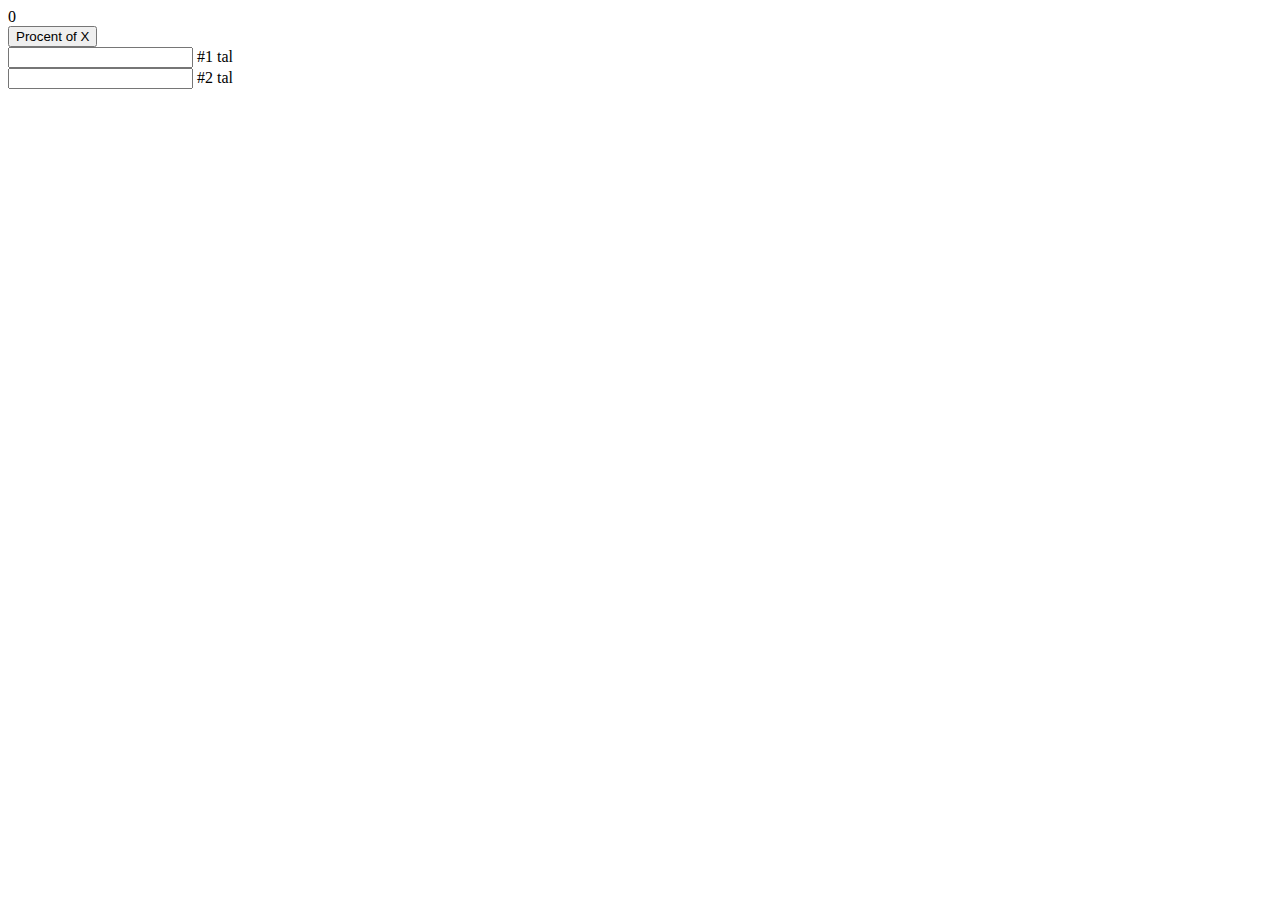
==== calculator.html @ 22155a9e "Calculator task: Relevant files have been created. The initial html is setup" ====
<!DOCTYPE html>
<html lang="en">
<head>
    <meta charset="UTF-8">
    <meta name="viewport" content="width=device-width, initial-scale=1.0">
    <title>Calculator</title>

    <link rel="stylesheet" href="calculator.css">
</head>
<body>
    <main>
        <div class="container">
            <span class="value">0</span>
            <div class="button-container">
                <button class="btn procentageOfX">Procent of X</button>
            </div>

            <form>
                <div class="group">
                    <input type="number" id="firstNumber" class="form-input købt">
                    <label for="firstNumber">#1 tal</label>
                </div>

                <div class="group">
                    <input type="number" id="secondNumber" class="form-input solgt">
                    <label for="secondNumber">#2 tal</label>
                </div>
            </form>
            
        </div>
    </main>

    <script src="calculator.js"></script>
</body>
</html>
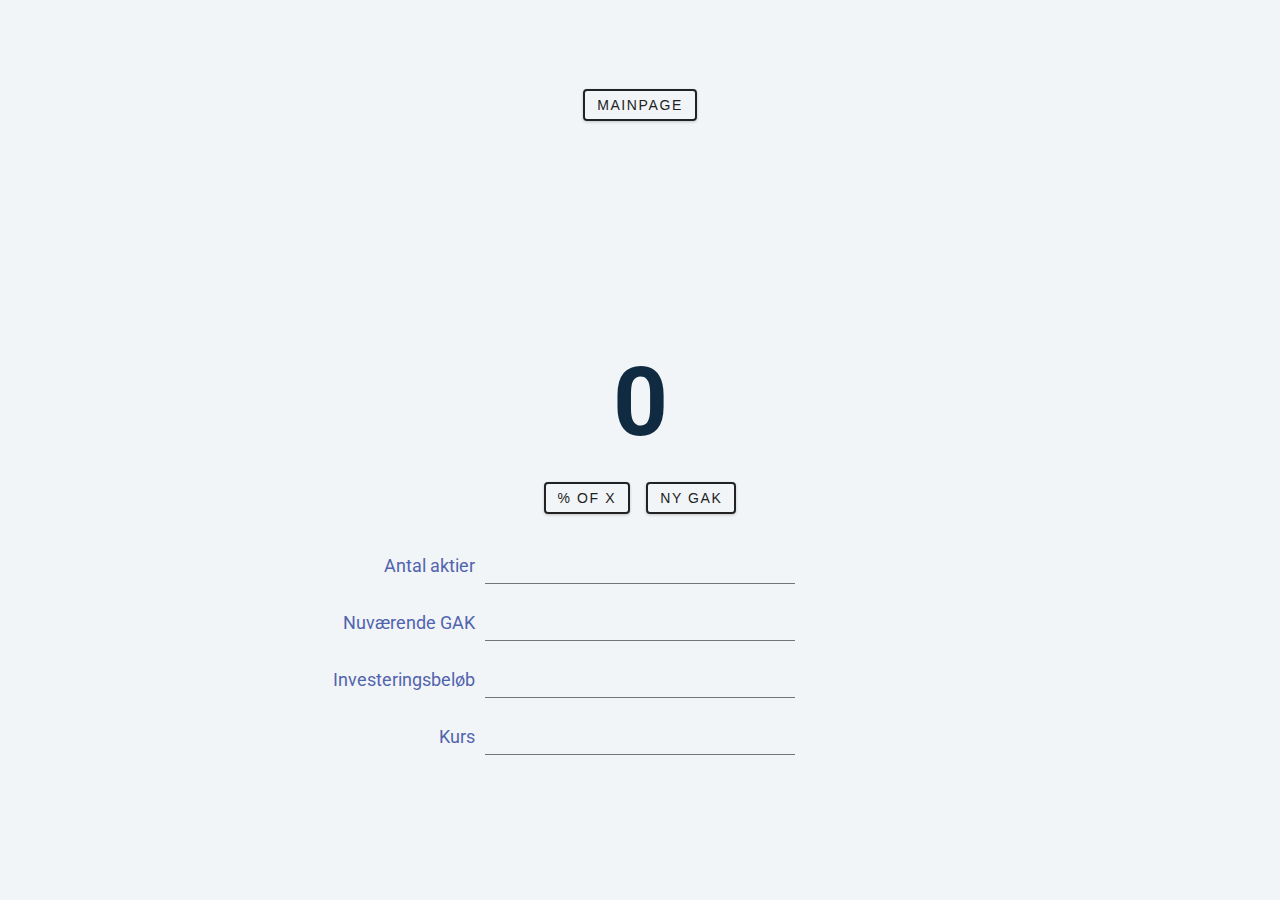
==== commit 97777dcf: "Can now calculate a new GAK" ====
--- a/calculator.html
+++ b/calculator.html
@@ -5,25 +5,36 @@
     <meta name="viewport" content="width=device-width, initial-scale=1.0">
     <title>Calculator</title>
 
-    <link rel="stylesheet" href="calculator.css">
+    <link rel="stylesheet" href="styles.css">
 </head>
 <body>
     <main>
+        <button class="btn" onclick="location.href='index.html'">Mainpage</button>
+
         <div class="container">
-            <span class="value">0</span>
+            <span id="value">0</span>
             <div class="button-container">
-                <button class="btn procentageOfX">Procent of X</button>
+                <button class="btn procentageOfX">% of X</button>
+                <button class="btn newGAK">Ny GAK</button>
             </div>
 
             <form>
                 <div class="group">
-                    <input type="number" id="firstNumber" class="form-input købt">
-                    <label for="firstNumber">#1 tal</label>
+                    <input type="number" id="amountOfShares" class="form-input købt">
+                    <label for="amountOfShares">Antal aktier</label>
                 </div>
 
                 <div class="group">
-                    <input type="number" id="secondNumber" class="form-input solgt">
-                    <label for="secondNumber">#2 tal</label>
+                    <input type="number" id="currentGAK" class="form-input solgt">
+                    <label for="currentGAK">Nuværende GAK</label>
+                </div>
+                <div class="group">
+                    <input type="number" id="investment" class="form-input solgt">
+                    <label for="investment">Investeringsbeløb</label>
+                </div>
+                <div class="group">
+                    <input type="number" id="price" class="form-input solgt">
+                    <label for="price">Kurs</label>
                 </div>
             </form>
             
--- a/styles.css
+++ b/styles.css
@@ -0,0 +1,456 @@
+/*
+=============== 
+Fonts
+===============
+*/
+@import url("https://fonts.googleapis.com/css?family=Open+Sans|Roboto:400,700&display=swap");
+
+/*
+=============== 
+Variables
+===============
+*/
+
+:root {
+  /* dark shades of primary color*/
+  --clr-primary-1: hsl(205, 86%, 17%);
+  --clr-primary-2: hsl(205, 77%, 27%);
+  --clr-primary-3: hsl(205, 72%, 37%);
+  --clr-primary-4: hsl(205, 63%, 48%);
+  /* primary/main color */
+  --clr-primary-5: hsl(205, 78%, 60%);
+  /* lighter shades of primary color */
+  --clr-primary-6: hsl(205, 89%, 70%);
+  --clr-primary-7: hsl(205, 90%, 76%);
+  --clr-primary-8: hsl(205, 86%, 81%);
+  --clr-primary-9: hsl(205, 90%, 88%);
+  --clr-primary-10: hsl(205, 100%, 96%);
+  /* darkest grey - used for headings */
+  --clr-grey-1: hsl(209, 61%, 16%);
+  --clr-grey-2: hsl(211, 39%, 23%);
+  --clr-grey-3: hsl(209, 34%, 30%);
+  --clr-grey-4: hsl(209, 28%, 39%);
+  /* grey used for paragraphs */
+  --clr-grey-5: hsl(210, 22%, 49%);
+  --clr-grey-6: hsl(209, 23%, 60%);
+  --clr-grey-7: hsl(211, 27%, 70%);
+  --clr-grey-8: hsl(210, 31%, 80%);
+  --clr-grey-9: hsl(212, 33%, 89%);
+  --clr-grey-10: hsl(210, 36%, 96%);
+  --clr-white: #fff;
+  --clr-red-dark: hsl(360, 67%, 44%);
+  --clr-red-light: hsl(360, 71%, 66%);
+  --clr-green-dark: hsl(125, 67%, 44%);
+  --clr-green-light: hsl(125, 71%, 66%);
+  --clr-black: #222;
+  --ff-primary: "Roboto", sans-serif;
+  --ff-secondary: "Open Sans", sans-serif;
+  --transition: all 0.3s linear;
+  --spacing: 0.1rem;
+  --radius: 0.25rem;
+  --light-shadow: 0 5px 15px rgba(0, 0, 0, 0.1);
+  --dark-shadow: 0 5px 15px rgba(0, 0, 0, 0.2);
+  --max-width: 1170px;
+  --fixed-width: 620px;
+}
+
+/*
+=============== 
+Global Styles
+===============
+*/
+
+*,
+::after,
+::before {
+  margin: 0;
+  padding: 0;
+  box-sizing: border-box;
+}
+
+body {
+  font-family: var(--ff-secondary);
+  background: var(--clr-grey-10);
+  color: var(--clr-grey-1);
+  line-height: 1.5;
+  font-size: 0.875rem;
+}
+
+ul {
+  list-style-type: none;
+}
+
+a {
+  text-decoration: none;
+}
+
+h1,
+h2,
+h3,
+h4 {
+  letter-spacing: var(--spacing);
+  text-transform: capitalize;
+  line-height: 1.25;
+  margin-bottom: 0.75rem;
+  font-family: var(--ff-primary);
+}
+
+h1 {
+  font-size: 3rem;
+}
+
+h2 {
+  font-size: 2rem;
+}
+
+h3 {
+  font-size: 1.25rem;
+}
+
+h4 {
+  font-size: 0.875rem;
+}
+
+p {
+  margin-bottom: 1.25rem;
+  color: var(--clr-grey-5);
+}
+
+@media screen and (min-width: 800px) {
+  h1 {
+    font-size: 4rem;
+  }
+
+  h2 {
+    font-size: 2.5rem;
+  }
+
+  h3 {
+    font-size: 1.75rem;
+  }
+
+  h4 {
+    font-size: 1rem;
+  }
+
+  body {
+    font-size: 1rem;
+  }
+
+  h1,
+  h2,
+  h3,
+  h4 {
+    line-height: 1;
+  }
+}
+
+/*  global classes */
+
+.section {
+  padding: 5rem 0;
+}
+
+.section-center {
+  width: 90vw;
+  margin: 0 auto;
+  max-width: 1170px;
+}
+
+@media screen and (min-width: 992px) {
+  .section-center {
+    width: 95vw;
+  }
+}
+
+main {
+  min-height: 100vh;
+  display: grid;
+  place-items: center;
+}
+
+main {
+  min-height: 100vh;
+  display: grid;
+  place-items: center;
+}
+
+.container {
+  text-align: center;
+  font-family: 'Roboto';
+  width: 600px;
+  margin: 30px auto 0;
+  display: block;
+  padding: 10px 50px 50px;
+  display: flex;
+  flex-direction: column;
+  align-items: center;
+}
+
+#value {
+  font-size: 6rem;
+  font-weight: bold;
+}
+
+.btn {
+  text-transform: uppercase;
+  background: transparent;
+  color: var(--clr-black);
+  padding: 0.375rem 0.75rem;
+  letter-spacing: var(--spacing);
+  display: inline-block;
+  transition: var(--transition);
+  font-size: 0.875rem;
+  border: 2px solid var(--clr-black);
+  cursor: pointer;
+  box-shadow: 0 1px 3px rgba(0, 0, 0, 0.2);
+  border-radius: var(--radius);
+  margin: 0.5rem;
+}
+
+.btn:hover {
+  color: var(--clr-white);
+  background: var(--clr-black);
+}
+
+.input-container label {
+  text-transform: uppercase;
+  font-size: 0.875rem;
+  color: var(--clr-black);
+}
+
+.button-container {
+  position: relative;
+  display: flex;
+  justify-content: center;
+  margin-bottom: 20px;
+}
+
+form {
+  display: flex;
+  flex-direction: column;
+  align-items: center;
+}
+
+/* NEW CSS - https: //codepen.io/chris__sev/pen/LYOyjY */
+
+* {
+  box-sizing: border-box;
+}
+
+
+.footer {
+  text-align: center;
+}
+
+.footer a {
+  color: #53B2C8;
+}
+
+.group {
+  position: relative;
+  margin-bottom: 15px;
+}
+
+input {
+  font-size: 18px;
+  padding: 10px 10px 10px 5px;
+  display: block;
+  width: 310px;
+  border: none;
+  border-bottom: 1px solid #757575;
+  background-color: transparent;
+}
+
+input:focus {
+  outline: none;
+}
+
+/* LABEL ======================================= */
+label {
+  color: #999;
+  font-size: 18px;
+  font-weight: normal;
+  position: absolute;
+  pointer-events: none;
+  left: 5px;
+  top: 10px;
+  transition: 0.2s ease all;
+  -moz-transition: 0.2s ease all;
+  -webkit-transition: 0.2s ease all;
+}
+
+input:focus~label,
+input:not(:placeholder-shown)~label {
+  top: 10px;
+  left: -10px;
+  transform: translateX(-100%);
+  font-size: 18px;
+  color: #5264AE;
+}
+
+/* BOTTOM BARS ================================= */
+.bar {
+  position: relative;
+  display: block;
+  width: 300px;
+}
+
+.bar:before,
+.bar:after {
+  content: '';
+  height: 2px;
+  width: 0;
+  bottom: 1px;
+  position: absolute;
+  background: #5264AE;
+  transition: 0.2s ease all;
+  -moz-transition: 0.2s ease all;
+  -webkit-transition: 0.2s ease all;
+}
+
+.bar:before {
+  left: 50%;
+}
+
+.bar:after {
+  right: 50%;
+}
+
+/* active state */
+input:focus~.bar:before,
+input:focus~.bar:after {
+  width: 50%;
+}
+
+/* HIGHLIGHTER ================================== */
+.highlight {
+  position: absolute;
+  height: 60%;
+  width: 100px;
+  top: 25%;
+  left: 0;
+  pointer-events: none;
+  opacity: 0.5;
+}
+
+/* active state */
+input:focus~.highlight {
+  -webkit-animation: inputHighlighter 0.3s ease;
+  -moz-animation: inputHighlighter 0.3s ease;
+  animation: inputHighlighter 0.3s ease;
+}
+
+/* ANIMATIONS ================ */
+@-webkit-keyframes inputHighlighter {
+  from {
+    background: #5264AE;
+  }
+
+  to {
+    width: 0;
+    background: transparent;
+  }
+}
+
+@-moz-keyframes inputHighlighter {
+  from {
+    background: #5264AE;
+  }
+
+  to {
+    width: 0;
+    background: transparent;
+  }
+}
+
+@keyframes inputHighlighter {
+  from {
+    background: #5264AE;
+  }
+
+  to {
+    width: 0;
+    background: transparent;
+  }
+}
+
+
+/* TOOLTIP */
+.tooltip-container {
+  position: relative;
+  display: inline-block;
+  margin-top: -10px;
+  /* Move the tooltip up or down relative to the dropdown menu */
+}
+
+.tooltip-text {
+  visibility: hidden;
+  width: 330px;
+  max-height: 400px;
+  overflow-y: auto;
+  background: var(--clr-grey-10);
+  color: var(--clr-grey-1);
+  text-align: left;
+  border-radius: 6px;
+  padding: 10px;
+  position: absolute;
+  z-index: 1;
+  top: 150%;
+  left: 50%;
+  transform: translateX(-50%);
+  white-space: normal;
+  box-shadow: 0 2px 5px rgba(0, 0, 0, 0.2);
+}
+
+.tooltip-text ul {
+  list-style-type: disc;
+  padding-left: 20px;
+  margin: 0;
+}
+
+.tooltip-text li {
+  margin-bottom: 5px;
+}
+
+.tooltip-container:hover .tooltip-text {
+  visibility: visible;
+  opacity: 1;
+}
+
+.tooltip-text h4 {
+  text-transform: none;
+}
+
+.tooltip-text h4:not(:first-of-type) {
+  margin-top: 20px;
+}
+
+.dropdown-currency {
+  text-transform: uppercase;
+  background: transparent;
+  color: var(--clr-black);
+  padding: 0.375rem 0.75rem;
+  letter-spacing: var(--spacing);
+  display: inline-block;
+  transition: var(--transition);
+  font-size: 0.875rem;
+  border: 2px solid var(--clr-black);
+  cursor: pointer;
+  box-shadow: 0 1px 3px rgba(0, 0, 0, 0.2);
+  border-radius: var(--radius);
+  margin: 0.5rem;
+  height: 32px;
+  width: 94.5px;
+}
+
+.dropdown-currency:hover {
+  color: var(--clr-white);
+  background: var(--clr-black);
+}
+
+.dropdown-currency option {
+  background: var(--clr-white);
+  color: var(--clr-black);
+  margin-top: 20px;
+}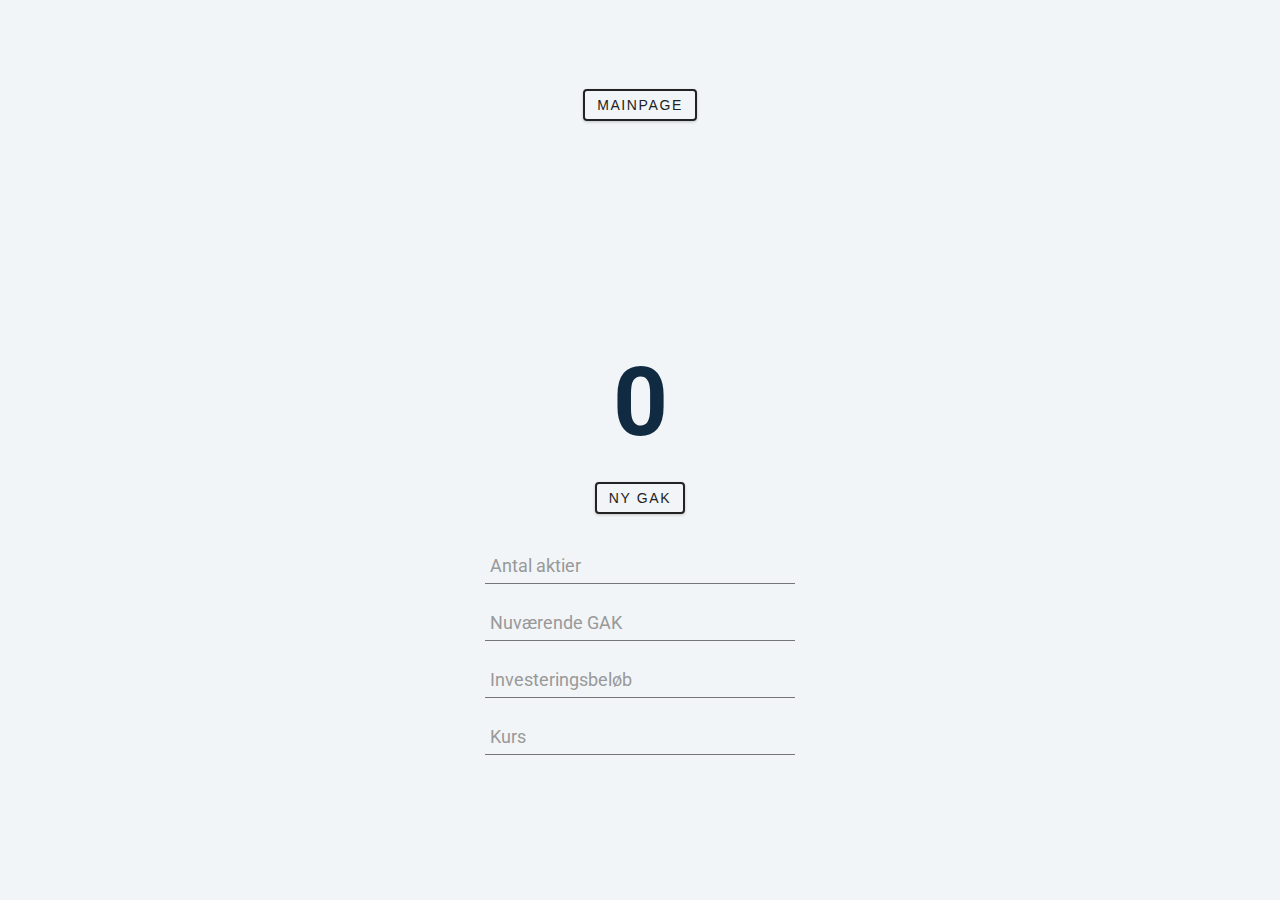
==== commit ece1d69b: "It's not possible to use keyarrows to navigate between input fields, and also possible to use keybin" ====
--- a/calculator.html
+++ b/calculator.html
@@ -14,26 +14,26 @@
         <div class="container">
             <span id="value">0</span>
             <div class="button-container">
-                <button class="btn procentageOfX">% of X</button>
+                <!-- <button class="btn procentageOfX">%</button> -->
                 <button class="btn newGAK">Ny GAK</button>
             </div>
 
             <form>
                 <div class="group">
-                    <input type="number" id="amountOfShares" class="form-input købt">
+                    <input type="number" id="amountOfShares" required placeholder=" " class="form-input købt">
                     <label for="amountOfShares">Antal aktier</label>
                 </div>
 
                 <div class="group">
-                    <input type="number" id="currentGAK" class="form-input solgt">
+                    <input type="number" id="currentGAK" required placeholder=" " class="form-input solgt">
                     <label for="currentGAK">Nuværende GAK</label>
                 </div>
                 <div class="group">
-                    <input type="number" id="investment" class="form-input solgt">
+                    <input type="number" id="investment" required placeholder=" " class="form-input solgt">
                     <label for="investment">Investeringsbeløb</label>
                 </div>
                 <div class="group">
-                    <input type="number" id="price" class="form-input solgt">
+                    <input type="number" id="price" required placeholder=" " class="form-input solgt">
                     <label for="price">Kurs</label>
                 </div>
             </form>
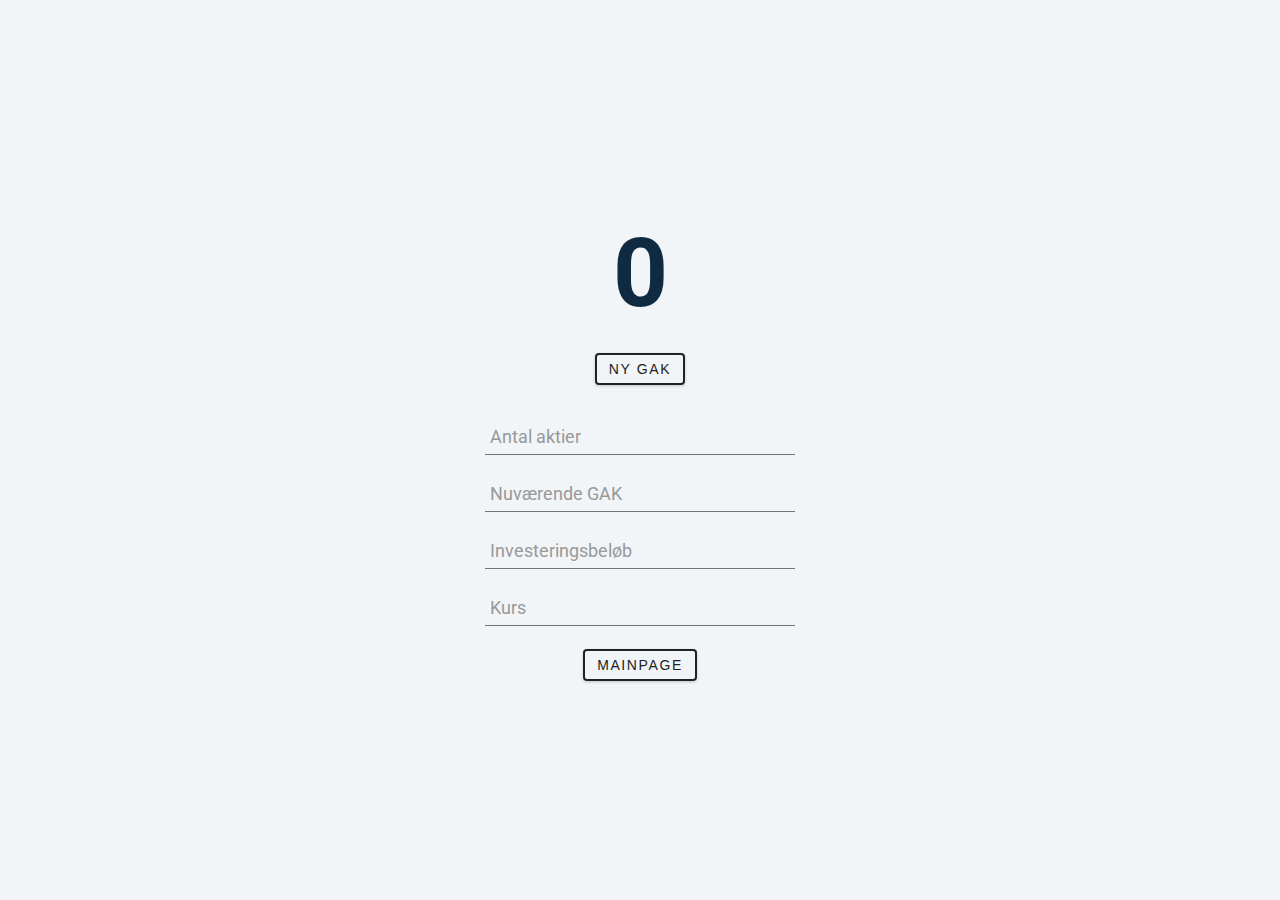
==== commit 77772ba1: "Moved the 'Mainpage' button below the input fields" ====
--- a/calculator.html
+++ b/calculator.html
@@ -9,12 +9,9 @@
 </head>
 <body>
     <main>
-        <button class="btn" onclick="location.href='index.html'">Mainpage</button>
-
         <div class="container">
             <span id="value">0</span>
             <div class="button-container">
-                <!-- <button class="btn procentageOfX">%</button> -->
                 <button class="btn newGAK">Ny GAK</button>
             </div>
 
@@ -37,7 +34,7 @@
                     <label for="price">Kurs</label>
                 </div>
             </form>
-            
+            <button class="btn" onclick="location.href='index.html'">Mainpage</button>
         </div>
     </main>
 
